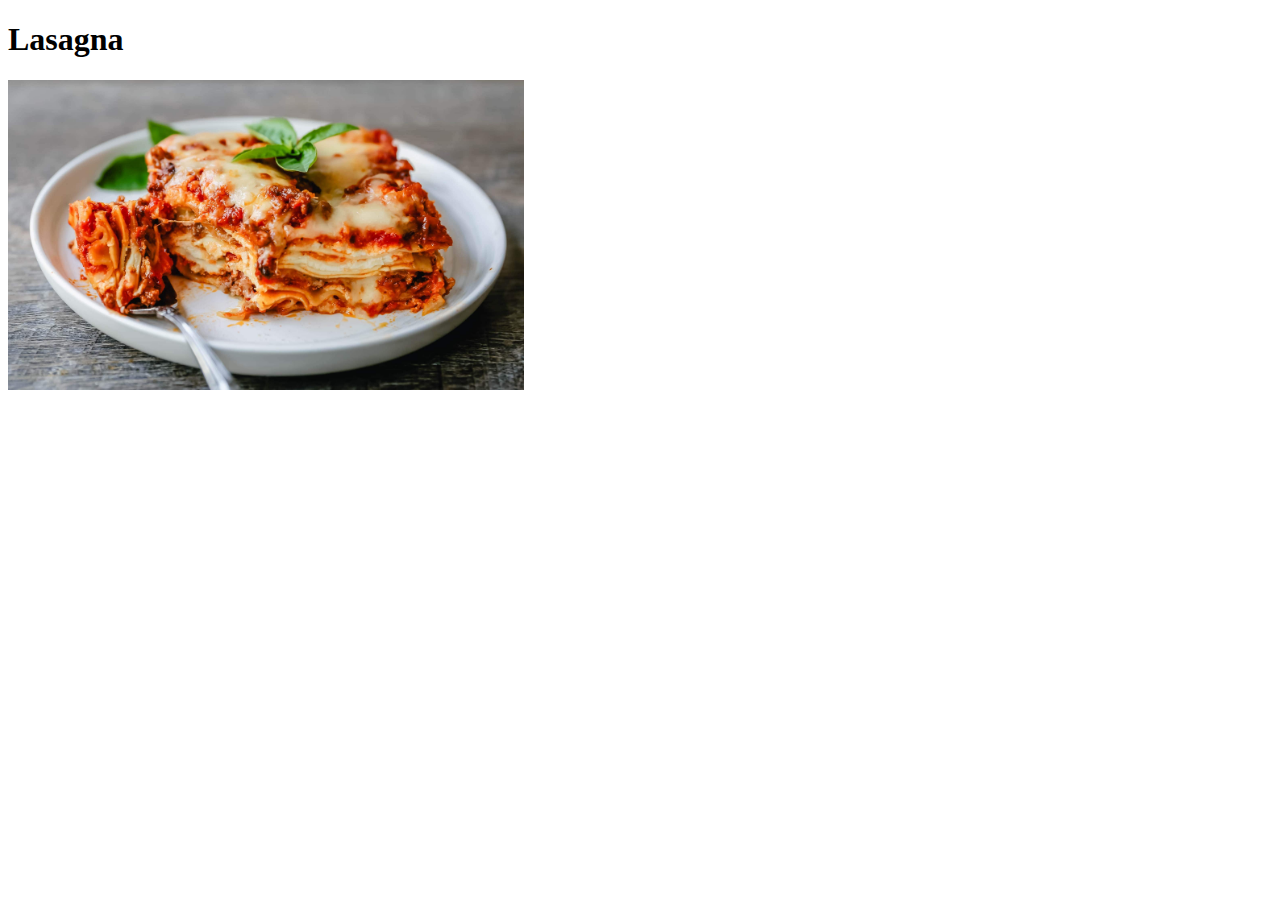
==== recipes/lasagna.html @ 38b53d68 "Created meal webpage linked to the index, including image" ====
<!DOCTYPE html>

<html lang="en">
    
    <head>
        <meta charset="UTF-8">
        <title>Recipe Book</title>
    </head>

    <body>
        <h1>Lasagna</h1>
        <img src="../images/lasagna.jpg" alt="Image of Lasagna" height="310">
    </body>

</html>
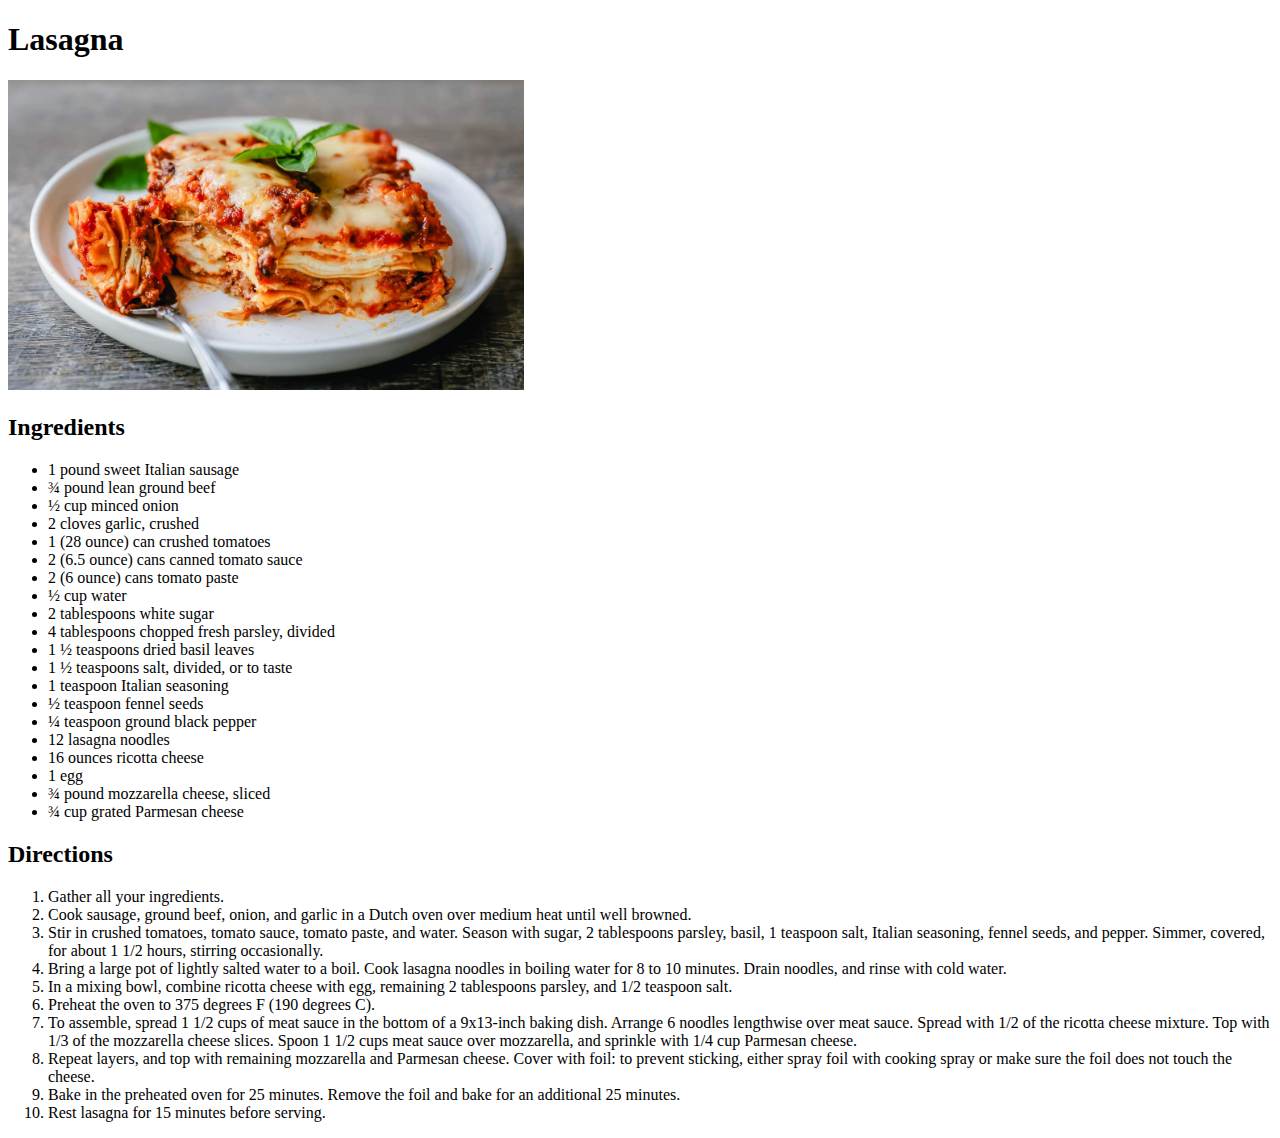
==== commit fd76a65e: "Completed structure of lasagna page including ingredients and instructions" ====
--- a/recipes/lasagna.html
+++ b/recipes/lasagna.html
@@ -10,6 +10,42 @@
     <body>
         <h1>Lasagna</h1>
         <img src="../images/lasagna.jpg" alt="Image of Lasagna" height="310">
+        <h2>Ingredients</h2>
+        <ul>
+            <li>1 pound sweet Italian sausage</li>
+            <li>¾ pound lean ground beef</li>
+            <li>½ cup minced onion</li>
+            <li>2 cloves garlic, crushed</li>
+            <li>1 (28 ounce) can crushed tomatoes</li>
+            <li>2 (6.5 ounce) cans canned tomato sauce</li>
+            <li>2 (6 ounce) cans tomato paste</li>
+            <li>½ cup water</li>
+            <li>2 tablespoons white sugar</li>
+            <li>4 tablespoons chopped fresh parsley, divided</li>
+            <li>1 ½ teaspoons dried basil leaves</li>
+            <li>1 ½ teaspoons salt, divided, or to taste</li>
+            <li>1 teaspoon Italian seasoning</li>
+            <li>½ teaspoon fennel seeds</li>
+            <li>¼ teaspoon ground black pepper</li>
+            <li>12 lasagna noodles</li>
+            <li>16 ounces ricotta cheese</li>
+            <li>1 egg</li>
+            <li>¾ pound mozzarella cheese, sliced</li>
+            <li>¾ cup grated Parmesan cheese</li>
+        </ul>
+        <h2>Directions</h2>
+        <ol>
+            <li>Gather all your ingredients.</li>
+            <li>Cook sausage, ground beef, onion, and garlic in a Dutch oven over medium heat until well browned.</li>
+            <li>Stir in crushed tomatoes, tomato sauce, tomato paste, and water. Season with sugar, 2 tablespoons parsley, basil, 1 teaspoon salt, Italian seasoning, fennel seeds, and pepper. Simmer, covered, for about 1 1/2 hours, stirring occasionally.</li>
+            <li>Bring a large pot of lightly salted water to a boil. Cook lasagna noodles in boiling water for 8 to 10 minutes. Drain noodles, and rinse with cold water.</li>
+            <li>In a mixing bowl, combine ricotta cheese with egg, remaining 2 tablespoons parsley, and 1/2 teaspoon salt.</li>
+            <li>Preheat the oven to 375 degrees F (190 degrees C).</li>
+            <li>To assemble, spread 1 1/2 cups of meat sauce in the bottom of a 9x13-inch baking dish. Arrange 6 noodles lengthwise over meat sauce. Spread with 1/2 of the ricotta cheese mixture. Top with 1/3 of the mozzarella cheese slices. Spoon 1 1/2 cups meat sauce over mozzarella, and sprinkle with 1/4 cup Parmesan cheese.</li>
+            <li>Repeat layers, and top with remaining mozzarella and Parmesan cheese. Cover with foil: to prevent sticking, either spray foil with cooking spray or make sure the foil does not touch the cheese.</li>
+            <li>Bake in the preheated oven for 25 minutes. Remove the foil and bake for an additional 25 minutes.</li>
+            <li>Rest lasagna for 15 minutes before serving.</li>
+        </ol>
     </body>
 
 </html>
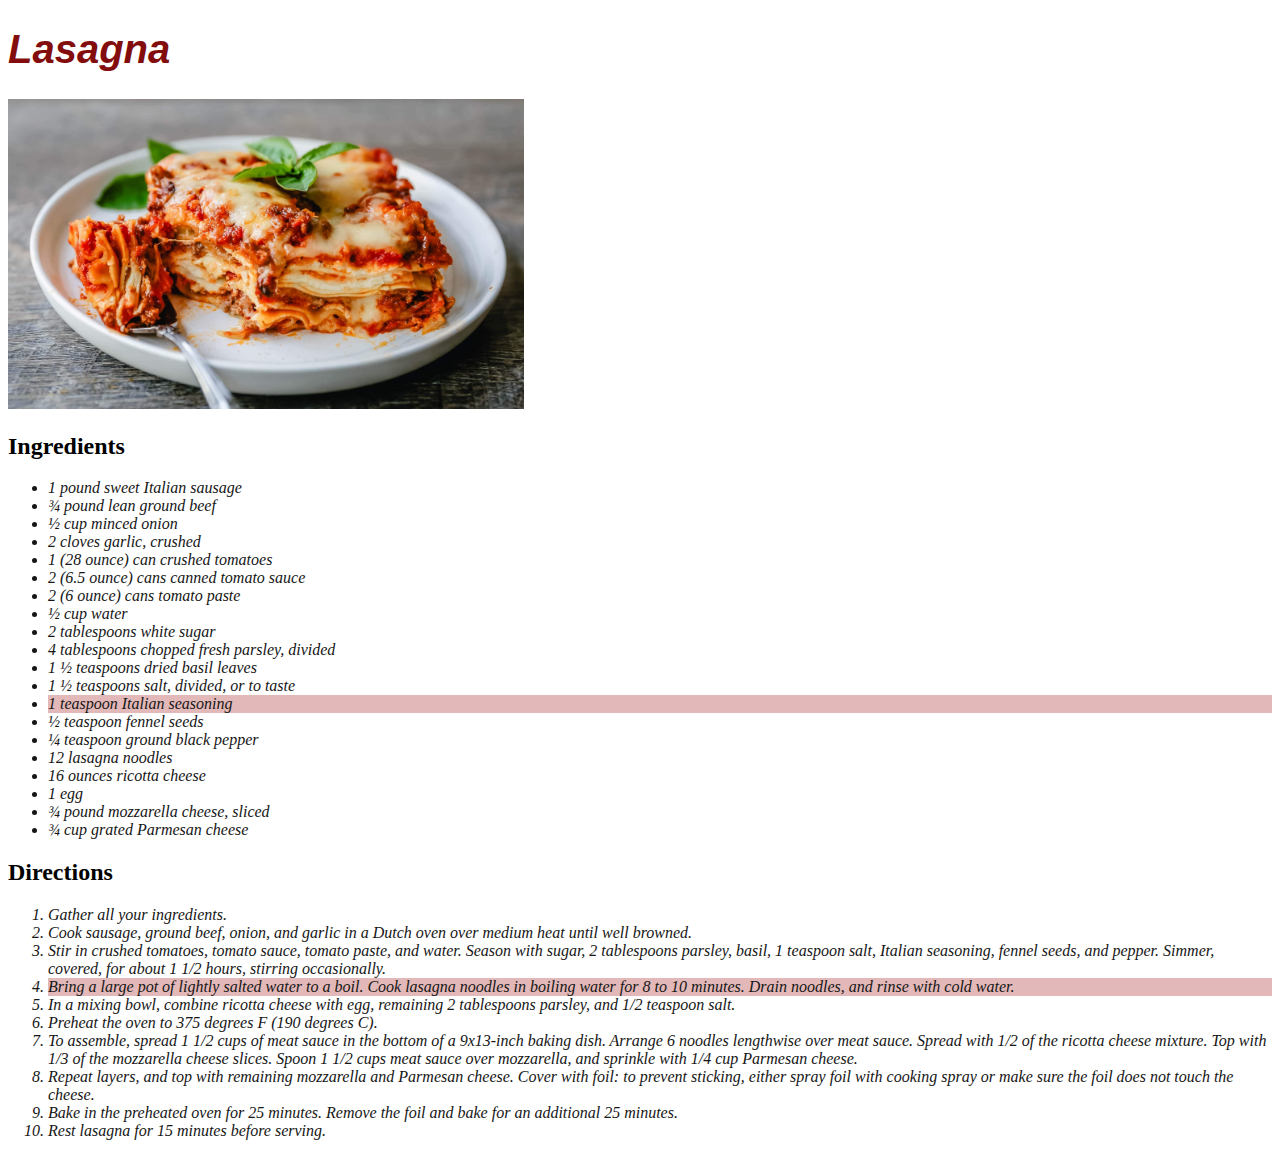
==== commit d3913b49: "Added CSS styling to webpage" ====
--- a/recipes/lasagna.html
+++ b/recipes/lasagna.html
@@ -5,13 +5,14 @@
     <head>
         <meta charset="UTF-8">
         <title>Recipe Book</title>
+        <link rel="stylesheet" href="../style.css"> 
     </head>
 
     <body>
-        <h1>Lasagna</h1>
+        <h1 class="title">Lasagna</h1>
         <img src="../images/lasagna.jpg" alt="Image of Lasagna" height="310">
         <h2>Ingredients</h2>
-        <ul>
+        <ul class="ul-list">
             <li>1 pound sweet Italian sausage</li>
             <li>¾ pound lean ground beef</li>
             <li>½ cup minced onion</li>
@@ -24,7 +25,7 @@
             <li>4 tablespoons chopped fresh parsley, divided</li>
             <li>1 ½ teaspoons dried basil leaves</li>
             <li>1 ½ teaspoons salt, divided, or to taste</li>
-            <li>1 teaspoon Italian seasoning</li>
+            <li class="highlight">1 teaspoon Italian seasoning</li>
             <li>½ teaspoon fennel seeds</li>
             <li>¼ teaspoon ground black pepper</li>
             <li>12 lasagna noodles</li>
@@ -34,11 +35,11 @@
             <li>¾ cup grated Parmesan cheese</li>
         </ul>
         <h2>Directions</h2>
-        <ol>
+        <ol class="ol-list">
             <li>Gather all your ingredients.</li>
             <li>Cook sausage, ground beef, onion, and garlic in a Dutch oven over medium heat until well browned.</li>
             <li>Stir in crushed tomatoes, tomato sauce, tomato paste, and water. Season with sugar, 2 tablespoons parsley, basil, 1 teaspoon salt, Italian seasoning, fennel seeds, and pepper. Simmer, covered, for about 1 1/2 hours, stirring occasionally.</li>
-            <li>Bring a large pot of lightly salted water to a boil. Cook lasagna noodles in boiling water for 8 to 10 minutes. Drain noodles, and rinse with cold water.</li>
+            <li class="highlight">Bring a large pot of lightly salted water to a boil. Cook lasagna noodles in boiling water for 8 to 10 minutes. Drain noodles, and rinse with cold water.</li>
             <li>In a mixing bowl, combine ricotta cheese with egg, remaining 2 tablespoons parsley, and 1/2 teaspoon salt.</li>
             <li>Preheat the oven to 375 degrees F (190 degrees C).</li>
             <li>To assemble, spread 1 1/2 cups of meat sauce in the bottom of a 9x13-inch baking dish. Arrange 6 noodles lengthwise over meat sauce. Spread with 1/2 of the ricotta cheese mixture. Top with 1/3 of the mozzarella cheese slices. Spoon 1 1/2 cups meat sauce over mozzarella, and sprinkle with 1/4 cup Parmesan cheese.</li>
--- a/style.css
+++ b/style.css
@@ -0,0 +1,19 @@
+/* style.css */
+
+.title {
+    color: rgb(131, 13, 13);
+    font-family: Impact, 'Arial Narrow Bold', sans-serif;
+    font-size: 40px;
+    font-style: italic;
+}
+
+.ul-list, .ol-list {
+    color: rgb(22, 22, 22);
+    font-style: italic;
+}
+
+.highlight {
+    background-color: rgb(226, 184, 184);
+}
+
+
